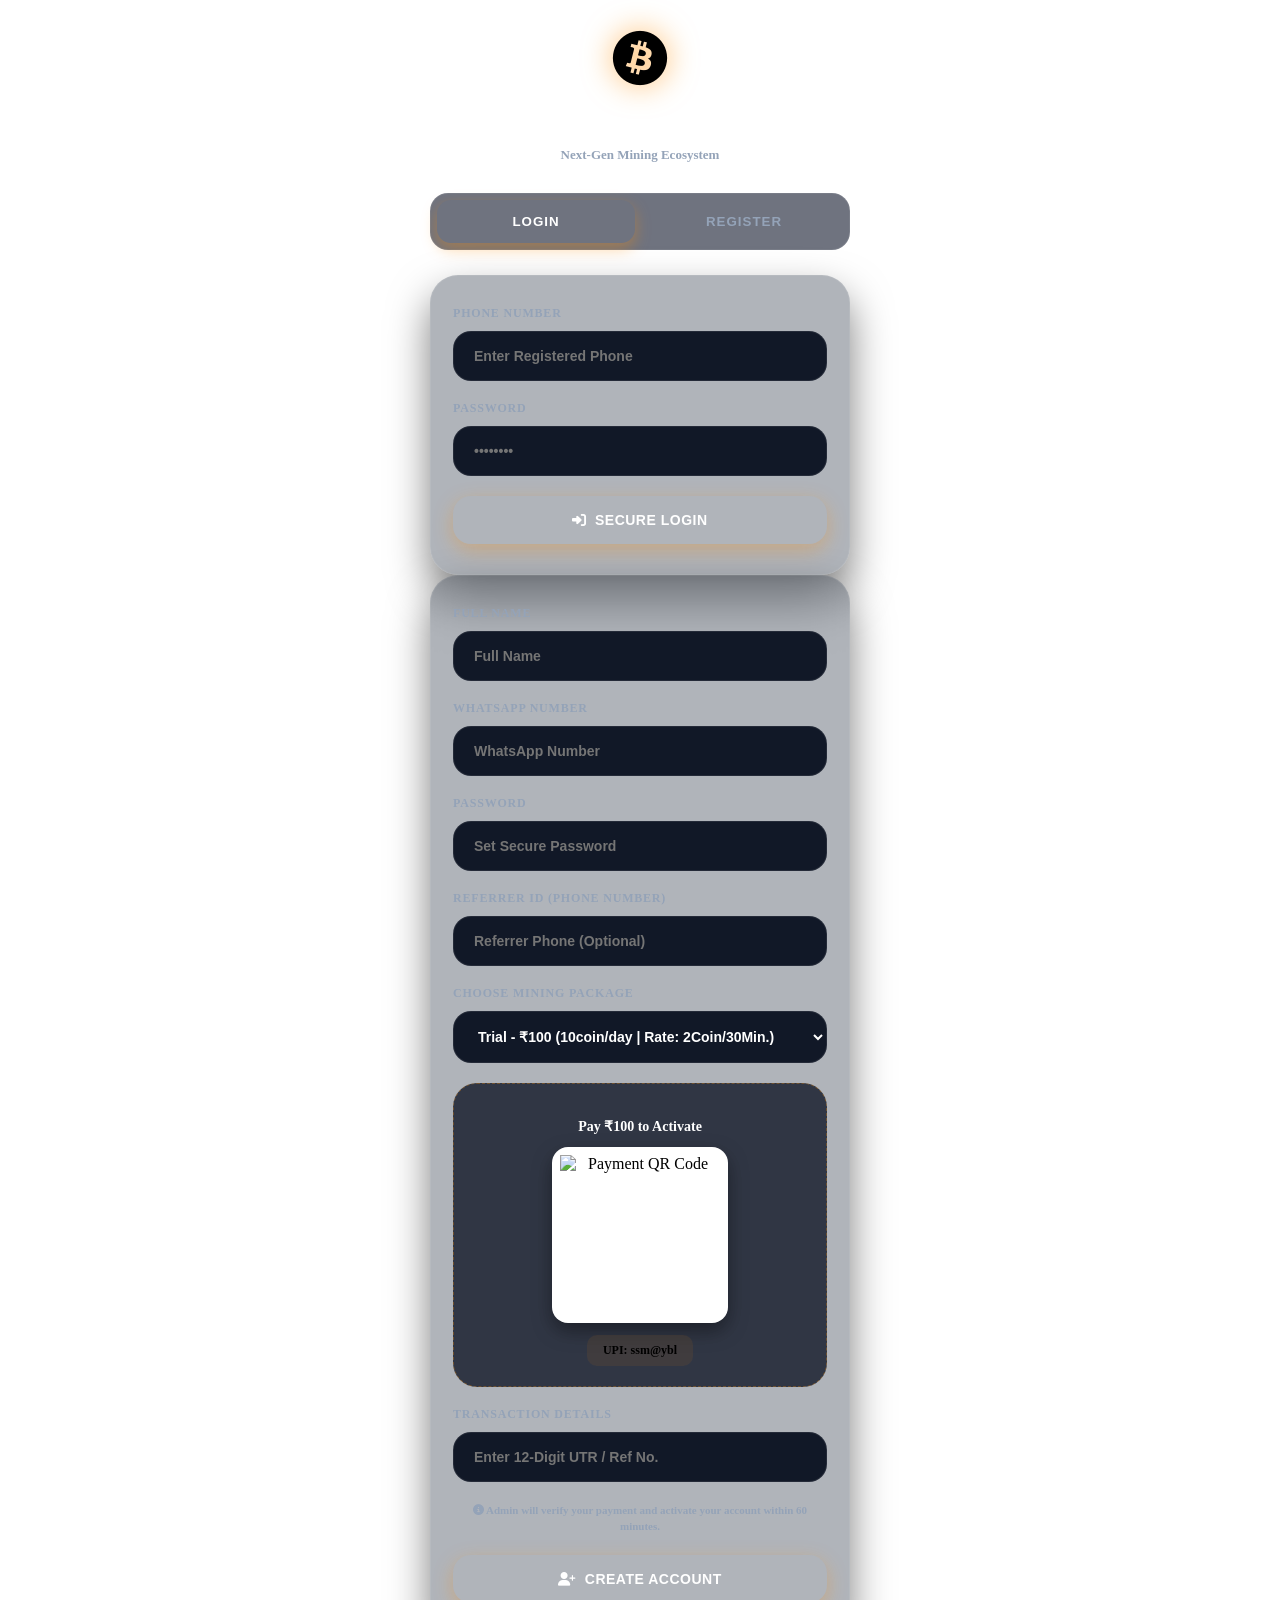
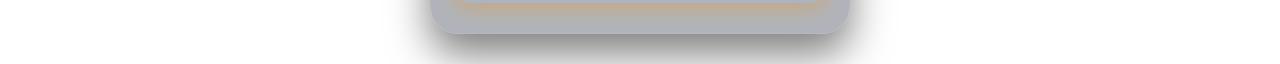
==== admin.html @ 80360ba4 "Add admin control panel HTML structure" ====
<!DOCTYPE html>
<html lang="en">
<head>
    <meta charset="UTF-8">
    <meta name="viewport" content="width=device-width, initial-scale=1.0">
    <title>Smartway Admin - Advanced Control Panel 2026</title>
    <link rel="stylesheet" href="https://cdnjs.cloudflare.com/ajax/libs/font-awesome/6.4.0/css/all.min.css">
    <link rel="stylesheet" href="style.css">
    <style>
        body { background: #f1f5f9; color: #1e293b; padding: 20px; font-family: 'Segoe UI', sans-serif; margin: 0; }
        .admin-container { max-width: 900px; margin: 0 auto; background: white; border-radius: 30px; padding: 25px; box-shadow: 0 10px 30px rgba(0,0,0,0.05); }
        
        .admin-header { display: flex; justify-content: space-between; align-items: center; border-bottom: 2px solid #f1f5f9; padding-bottom: 20px; margin-bottom: 20px; }
        .admin-header h1 { margin: 0; font-size: 24px; font-weight: 800; color: #0f172a; }
        .admin-header h1 span { color: #ff8c00; }

        .admin-nav { display: flex; gap: 10px; margin-bottom: 25px; overflow-x: auto; padding-bottom: 5px; }
        .admin-tab { background: #e2e8f0; color: #475569; padding: 10px 18px; border-radius: 12px; font-weight: 700; font-size: 13px; cursor: pointer; transition: 0.2s; white-space: nowrap; }
        .admin-tab.active { background: #1e293b; color: white; }

        .tab-content { animation: fadeIn 0.3s ease; }
        .hidden { display: none !important; }

        .data-table { width: 100%; border-collapse: collapse; margin-top: 10px; text-align: left; }
        .data-table th { background: #f8fafc; color: #64748b; font-weight: 700; padding: 14px; font-size: 13px; border-bottom: 2px solid #edf2f7; }
        .data-table td { padding: 14px; border-bottom: 1px solid #edf2f7; font-size: 14px; color: #334155; }
        
        .btn-s { padding: 6px 12px; border-radius: 8px; border: none; font-weight: 700; font-size: 11px; cursor: pointer; transition: 0.2s; text-transform: uppercase; margin-right: 5px; }
        .btn-app { background: #22c55e; color: white; }
        .btn-rej { background: #ef4444; color: white; }
        .btn-s:active { transform: scale(0.95); }

        .settings-card { background: #f8fafc; border-radius: 20px; padding: 20px; max-width: 500px; border: 1px solid #e2e8f0; }
        .settings-card label { display: block; font-weight: 700; font-size: 13px; color: #475569; margin-bottom: 6px; }
        .settings-card input { color: black !important; background: white !important; border: 1.5px solid #cbd5e1 !important; margin-bottom: 15px !important; width: 100%; box-sizing: border-box; padding: 10px 14px; border-radius: 10px; }
        .btn-save { background: #ff8c00; color: white; border: none; padding: 12px; border-radius: 12px; font-weight: 800; cursor: pointer; width: 100%; }

        @keyframes fadeIn { from { opacity: 0; transform: translateY(5px); } to { opacity: 1; transform: translateY(0); } }
    </style>
</head>
<body>

    <div class="admin-container">
        <div class="admin-header">
            <h1>Smartway <span>Admin Panel</span></h1>
            <span style="background: rgba(255,140,0,0.1); color: #ff8c00; padding: 6px 12px; border-radius: 10px; font-size: 11px; font-weight: 800;">SECURE NODE</span>
        </div>

        <div class="admin-nav">
            <div class="admin-tab active" onclick="showTab('approvals', this)">USER APPROVALS</div>
            <div class="admin-tab" onclick="showTab('upgrades', this)">UPGRADE REQUESTS</div>
            <div class="admin-tab" onclick="showTab('withdrawals', this)">WITHDRAWALS</div>
            <div class="admin-tab" onclick="showTab('settings', this)">APP SETTINGS</div>
            <div class="admin-tab" onclick="location.href='dashboard.html'" style="background: #ef4444; color: white;">BACK TO APP</div>
        </div>

        <div id="tab-approvals" class="tab-content">
            <h2 style="margin-bottom: 15px; font-size: 18px; font-weight: 800;">Pending User Registrations</h2>
            <div style="overflow-x: auto;">
                <table class="data-table">
                    <thead>
                        <tr>
                            <th>User Details</th>
                            <th>Package Info</th>
                            <th>UTR / Transaction ID</th>
                            <th>Action</th>
                        </tr>
                    </thead>
                    <tbody id="admin-approvals-list">
                        <tr><td colspan="4" style="text-align:center; color:#64748b;"><i class="fas fa-spinner fa-spin"></i> Fetching registration records...</td></tr>
                    </tbody>
                </table>
            </div>
        </div>

        <div id="tab-upgrades" class="tab-content hidden">
            <h2 style="margin-bottom: 15px; font-size: 18px; font-weight: 800;">Plan Upgrade Requests (3X Unfreezer)</h2>
            <div style="overflow-x: auto;">
                <table class="data-table">
                    <thead>
                        <tr>
                            <th>User Details</th>
                            <th>Old ➔ New Plan</th>
                            <th>UTR Number</th>
                            <th>Action</th>
                        </tr>
                    </thead>
                    <tbody id="upgrade-request-list">
                        <tr><td colspan="4" style="text-align:center; color:#64748b;"><i class="fas fa-spinner fa-spin"></i> Fetching upgrade files...</td></tr>
                    </tbody>
                </table>
            </div>
        </div>

        <div id="tab-withdrawals" class="tab-content hidden">
            <h2 style="margin-bottom: 15px; font-size: 18px; font-weight: 800;">Pending Withdrawals</h2>
            <div style="overflow-x: auto;">
                <table class="data-table">
                    <thead>
                        <tr>
                            <th>User Details</th>
                            <th>Amount Request</th>
                            <th>Bank Account Details</th>
                            <th>Action</th>
                        </tr>
                    </thead>
                    <tbody id="admin-withdrawals-list">
                        <tr><td colspan="4" style="text-align:center; color:#64748b;"><i class="fas fa-spinner fa-spin"></i> Fetching payment sheets...</td></tr>
                    </tbody>
                </table>
            </div>
        </div>

        <div id="tab-settings" class="tab-content hidden">
            <h2 style="margin-bottom: 15px; font-size: 18px; font-weight: 800;">System Core Configuration</h2>
            <div class="settings-card">
                <div>
                    <label>GLOBAL COIN RATE (INR VALUE PER SMC)</label>
                    <input type="number" step="0.01" id="new-coin-rate" placeholder="e.g. 1.50">
                    <button class="btn-save" onclick="window.updateGlobalRate()" style="margin-bottom: 20px;">UPDATE RATE & UPDATE CHART</button>
                </div>
                
                <hr style="border: 0; border-top: 1px solid #e2e8f0; margin-bottom: 15px;">
                
                <div>
                    <label>ADMIN RECEIVER UPI ID</label>
                    <input type="text" id="admin-upi-id" placeholder="e.g. smartway@ybl">
                    
                    <label>MINIMUM WITHDRAWAL REQUIREMENT (₹)</label>
                    <input type="number" id="min-withdrawal-amt" placeholder="e.g. 100">

                    <label>MAXIMUM WITHDRAWAL LIMIT PER TRANSACTIONS (₹)</label>
                    <input type="number" id="max-withdrawal-amt" placeholder="e.g. 10000">
                    
                    <button class="btn-save" style="background:#1e293b;" onclick="window.saveAdminSettings()">SAVE SYSTEM SETTINGS</button>
                </div>
            </div>
        </div>
    </div>

    <script src="https://cdn.jsdelivr.net/npm/@supabase/supabase-js@2.43.0"></script>
    <script src="app.js"></script>
    <script>
        window.loadAdminApprovals = async () => {
            const list = document.getElementById('admin-approvals-list');
            if(!list || !window.sb) return;
            
            const { data, error } = await sb.from('users').select('*').eq('is_approved', false).order('id', { ascending: false });
            if(error) return console.error(error);

            if(data && data.length > 0) {
                list.innerHTML = data.map(u => `
                    <tr>
                        <td><b>${u.full_name || 'N/A'}</b><br><small>${u.phone_number || 'N/A'}</small></td>
                        <td><span style="background:#e2e8f0; padding:3px 8px; border-radius:6px; font-size:11px; font-weight:700;">₹${u.package_id}</span></td>
                        <td style="color:#ff8c00; font-weight:700; font-family:monospace;">${u.utr_number || 'N/A'}</td>
                        <td>
                            <button class="btn-s btn-app" onclick="window.approveUser('${u.id}')">APPROVE</button>
                            <button class="btn-s btn-rej" onclick="window.rejectUser('${u.id}')">REJECT</button>
                        </td>
                    </tr>
                `).join('');
            } else {
                list.innerHTML = '<tr><td colspan="4" style="text-align:center; color:#64748b;">No pending registrations found.</td></tr>';
            }
        };

        window.approveUser = async (id) => {
            if(!confirm("Bhai, kya aap is user ko approve karna chahte hain?")) return;
            const { error } = await sb.from('users').update({ is_approved: true }).eq('id', id);
            if(!error) { alert("User Profile Activated Successfully!"); window.loadAdminApprovals(); }
            else alert(error.message);
        };

        window.rejectUser = async (id) => {
            if(!confirm("Kya aap is registration form ko reject/delete karna chahte hain?")) return;
            const { error } = await sb.from('users').delete().eq('id', id);
            if(!error) { alert("Registration Form Discarded!"); window.loadAdminApprovals(); }
            else alert(error.message);
        };

        window.loadAdminWithdrawals = async () => {
            const list = document.getElementById('admin-withdrawals-list');
            if(!list) return;

            const { data, error } = await sb.from('withdrawals').select('*, users(full_name, phone_number)').eq('status', 'pending');
            if(error) return console.error(error);

            if(data && data.length > 0) {
                list.innerHTML = data.map(w => {
                    // FIXED: Robust structural check and deep stringified data parsing to bypass N/A issue
                    let bank = {};
                    if (w.bank_details) {
                        try {
                            bank = typeof w.bank_details === 'string' ? JSON.parse(w.bank_details) : w.bank_details;
                        } catch(e) {
                            console.error("Error parsing withdrawal data packet:", e);
                            bank = {};
                        }
                    }
                    
                    const holderName = bank.holder || 'N/A';
                    const accNumber = bank.acc || bank.account || 'N/A';
                    const ifscCode = bank.ifsc || 'N/A';

                    return `
                        <tr>
                            <td><b>${w.users?.full_name || 'N/A'}</b><br><small>${w.users?.phone_number || 'N/A'}</small></td>
                            <td><b style="color:#ef4444;">₹${parseFloat(w.amount).toFixed(2)}</b></td>
                            <td style="font-size:12px; line-height:1.4;">
                                Name: <b>${holderName}</b><br>
                                Acc: <b>${accNumber}</b><br>
                                IFSC: <b>${ifscCode}</b>
                            </td>
                            <td>
                                <button class="btn-s btn-app" onclick="window.resolveWithdrawal('${w.id}', 'approved')">PAY SUCCESS</button>
                                <button class="btn-s btn-rej" onclick="window.resolveWithdrawal('${w.id}', 'rejected', '${w.user_id}', ${w.amount})">REJECT</button>
                            </td>
                        </tr>
                    `;
                }).join('');
            } else {
                list.innerHTML = '<tr><td colspan="4" style="text-align:center; color:#64748b;">No pending payout files.</td></tr>';
            }
        };

        window.resolveWithdrawal = async (id, finalStatus, userId = null, refundAmt = 0) => {
            if(!confirm(`Mark this transaction status as ${finalStatus}?`)) return;
            
            const { error } = await sb.from('withdrawals').update({ status: finalStatus }).eq('id', id);
            
            if(finalStatus === 'rejected' && userId) {
                const { data: usr } = await sb.from('users').select('wallet_balance').eq('id', userId).single();
                await sb.from('users').update({ wallet_balance: parseFloat(usr.wallet_balance) + parseFloat(refundAmt) }).eq('id', userId);
            }

            if(!error) { alert("Payout Status Updated!"); window.loadAdminWithdrawals(); }
            else alert(error.message);
        };

        window.loadAdminSettings = async () => {
            const { data } = await sb.from('app_settings').select('*').single();
            if(data) {
                if(document.getElementById('new-coin-rate')) document.getElementById('new-coin-rate').value = data.coin_rate || 1.0;
                if(document.getElementById('admin-upi-id')) document.getElementById('admin-upi-id').value = data.admin_upi || '';
                if(document.getElementById('min-withdrawal-amt')) document.getElementById('min-withdrawal-amt').value = data.min_withdrawal || 100;
                if(document.getElementById('max-withdrawal-amt')) document.getElementById('max-withdrawal-amt').value = data.max_withdrawal || 10000;
            }
        };

        window.saveAdminSettings = async () => {
            const upi = document.getElementById('admin-upi-id').value;
            const minW = parseInt(document.getElementById('min-withdrawal-amt').value);
            const maxW = parseInt(document.getElementById('max-withdrawal-amt').value);
            
            const { data: settings } = await sb.from('app_settings').select('id').single();
            
            const { error } = await sb.from('app_settings').update({
                admin_upi: upi,
                min_withdrawal: minW,
                max_withdrawal: maxW
            }).eq('id', settings.id);

            if(!error) alert("System Parameter Settings Updated!");
            else alert("Error updating settings: " + error.message);
        };

        window.addEventListener('DOMContentLoaded', () => {
            if(localStorage.getItem('is_admin') !== 'true') {
                alert("Unauthorized Entry! Redirecting...");
                window.location.href = 'dashboard.html';
                return;
            }
            window.loadAdminApprovals();
        });
    </script>
</body>
</html>
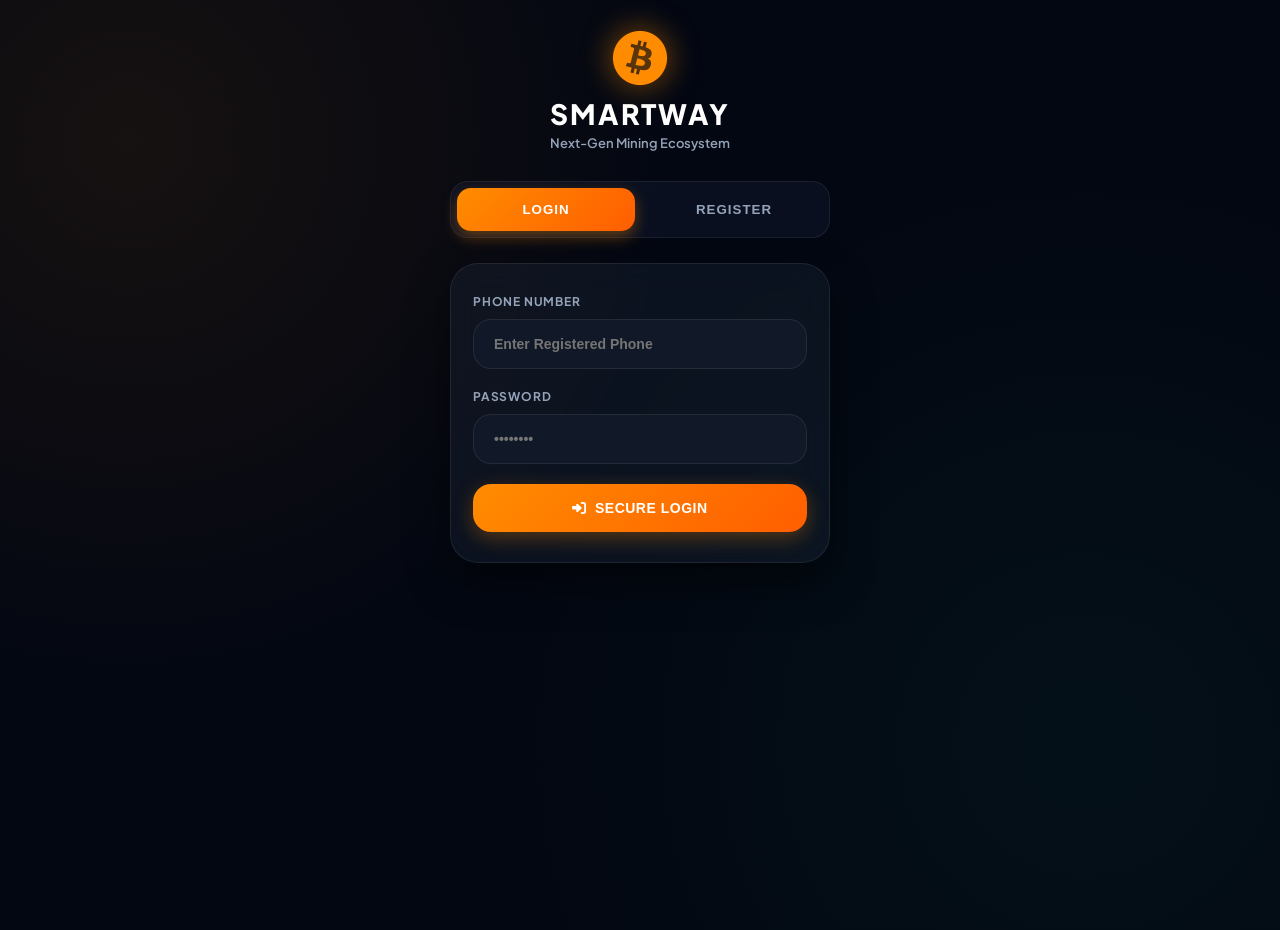
==== commit cefc9ada: "Fix closing tag for HTML document" ====
--- a/admin.html
+++ b/admin.html
@@ -276,4 +276,3 @@
     </script>
 </body>
 </html>
-
--- a/style.css
+++ b/style.css
@@ -0,0 +1,579 @@
+/* ==========================================================================
+   SMARTWAY - CYBERPUNK GLASSMORPHIC PREMIUM DESIGN SYSTEM (2026 UPDATE)
+   ========================================================================== */
+@import url('https://fonts.googleapis.com/css2?family=Plus+Jakarta+Sans:wght@500;600;700;800&display=swap');
+
+:root {
+    --primary: #ff8c00;
+    --primary-glow: rgba(255, 140, 0, 0.25);
+    --primary-dark: #ff5e00;
+    --bg-base: #030712;
+    --glass-bg: rgba(30, 41, 59, 0.45);
+    --glass-border: rgba(255, 255, 255, 0.07);
+    --text-main: #f8fafc;
+    --text-dim: #94a3b8;
+    --success: #10b981;
+    --success-glow: rgba(16, 185, 129, 0.2);
+    --danger: #ef4444;
+    --danger-gradient: linear-gradient(135deg, #ef4444 0%, #991b1b 100%);
+}
+
+* {
+    margin: 0;
+    padding: 0;
+    box-sizing: border-box;
+    -webkit-tap-highlight-color: transparent;
+}
+
+body {
+    font-family: 'Plus Jakarta Sans', sans-serif;
+    background-color: var(--bg-base);
+    background-image: 
+        radial-gradient(circle at 10% 15%, rgba(255, 140, 0, 0.08) 0%, transparent 40%),
+        radial-gradient(circle at 85% 80%, rgba(16, 185, 129, 0.05) 0%, transparent 45%);
+    color: var(--text-main);
+    min-height: 100vh;
+    padding-bottom: 110px;
+    overflow-x: hidden;
+}
+
+.container {
+    padding: 20px;
+    max-width: 480px;
+    margin: 0 auto;
+}
+
+/* Premium Glassmorphic Core Framework Panel */
+.glass-panel {
+    background: var(--glass-bg);
+    border: 1px solid var(--glass-border);
+    border-radius: 28px;
+    backdrop-filter: blur(14px);
+    -webkit-backdrop-filter: blur(14px);
+    box-shadow: 0 20px 40px rgba(0, 0, 0, 0.4);
+}
+
+/* Operational Admin Header Indicator link */
+#admin-panel-link {
+    display: none;
+    background: var(--danger);
+    color: white;
+    text-align: center;
+    padding: 12px;
+    border-radius: 16px;
+    text-decoration: none;
+    font-weight: 800;
+    font-size: 12px;
+    letter-spacing: 1px;
+    box-shadow: 0 8px 20px rgba(239, 68, 68, 0.3);
+    margin-bottom: 20px;
+    transition: 0.3s;
+}
+#admin-panel-link:active { transform: scale(0.97); }
+
+/* Grace Overcap Degradation Alert Warn Elements */
+.degraded-alert-box {
+    display: none;
+    background: var(--danger-gradient);
+    border: 1px solid rgba(239, 68, 68, 0.2);
+    color: white;
+    padding: 16px;
+    border-radius: 24px;
+    margin-bottom: 22px;
+    box-shadow: 0 12px 25px rgba(239, 68, 68, 0.25);
+}
+.alert-icon-wrapper {
+    float: left;
+    width: 25px;
+    font-size: 18px;
+    margin-top: 2px;
+}
+.alert-text-node {
+    margin-left: 30px;
+    font-size: 12px;
+    font-weight: 600;
+    line-height: 1.45;
+}
+
+/* Top Twin Dashboard Parameter Rows */
+.top-stats {
+    display: grid;
+    grid-template-columns: 1fr 1fr;
+    gap: 14px;
+    margin-bottom: 22px;
+}
+.stat-card {
+    padding: 18px 14px;
+    text-align: center;
+    position: relative;
+    transition: 0.3s ease;
+}
+.icon-circle {
+    width: 42px;
+    height: 42px;
+    background: rgba(255, 140, 0, 0.12);
+    border-radius: 50%;
+    display: flex;
+    align-items: center;
+    justify-content: center;
+    margin: 0 auto 10px auto;
+    color: var(--primary);
+    font-size: 16px;
+}
+.icon-circle.tier-color {
+    background: rgba(16, 185, 129, 0.12);
+    color: var(--success);
+}
+.stat-card h2 {
+    font-size: 18px;
+    font-weight: 800;
+    color: var(--text-main);
+    margin-bottom: 4px;
+}
+.stat-card p {
+    font-size: 10px;
+    font-weight: 700;
+    color: var(--text-dim);
+    text-transform: uppercase;
+    letter-spacing: 0.5px;
+}
+.relative-node { position: relative; }
+
+/* Fixed Premium Corner Badges */
+.upgrade-badge {
+    position: absolute;
+    top: 10px;
+    right: 10px;
+    background: linear-gradient(135deg, var(--primary) 0%, var(--primary-dark) 100%);
+    color: white;
+    font-size: 8px;
+    font-weight: 800;
+    padding: 4px 8px;
+    border-radius: 10px;
+    letter-spacing: 0.5px;
+    cursor: pointer;
+    box-shadow: 0 4px 10px rgba(255, 140, 0, 0.25);
+}
+
+/* Central Massive Engine Block Mining Card Setup */
+.mining-container {
+    padding: 25px 20px;
+    text-align: center;
+    margin-bottom: 22px;
+}
+.section-title {
+    font-size: 15px;
+    font-weight: 700;
+    color: var(--text-dim);
+    text-transform: uppercase;
+    letter-spacing: 1px;
+    margin-bottom: 15px;
+}
+.coin-balance-big {
+    display: flex;
+    align-items: center;
+    justify-content: center;
+    gap: 8px;
+    margin-bottom: 12px;
+}
+.neon-coin-glow {
+    filter: drop-shadow(0 0 8px rgba(245, 158, 11, 0.5));
+}
+.coin-balance-big span {
+    font-size: 34px;
+    font-weight: 800;
+    color: #f59e0b;
+    letter-spacing: -0.5px;
+}
+.coin-suffix {
+    font-size: 12px;
+    font-weight: 700;
+    color: var(--text-dim);
+    margin-left: 2px;
+    margin-top: 14px;
+}
+
+/* Active Session Dynamic Timers Layout */
+.timer-badge-glow {
+    display: none;
+    background: rgba(239, 68, 68, 0.08);
+    border: 1px solid rgba(239, 68, 68, 0.18);
+    color: #ff5e00;
+    padding: 6px 14px;
+    border-radius: 12px;
+    font-size: 12px;
+    font-weight: 800;
+    width: max-content;
+    margin: 0 auto 20px auto;
+    align-items: center;
+    gap: 6px;
+}
+.pulse-dot {
+    width: 6px;
+    height: 6px;
+    background: #ff5e00;
+    border-radius: 50%;
+    display: inline-block;
+    box-shadow: 0 0 8px #ff5e00;
+    animation: timerPulse 1.2s infinite;
+}
+
+/* Mining Center Core Pulse Buttons Framework Layout */
+.mining-trigger-outer {
+    padding: 15px 0;
+    margin-bottom: 10px;
+}
+.outer-circle {
+    width: 170px;
+    height: 170px;
+    background: radial-gradient(circle, rgba(255,140,0,0.18) 0%, rgba(255,140,0,0.03) 70%);
+    border: 2px dashed rgba(255, 140, 0, 0.25);
+    border-radius: 50%;
+    margin: 0 auto;
+    display: flex;
+    align-items: center;
+    justify-content: center;
+    box-shadow: 0 0 30px rgba(255, 140, 0, 0.05);
+    transition: 0.4s ease;
+}
+.inner-circle {
+    width: 115px;
+    height: 115px;
+    background: linear-gradient(135deg, var(--primary) 0%, var(--primary-dark) 100%);
+    border-radius: 50%;
+    display: flex;
+    align-items: center;
+    justify-content: center;
+    cursor: pointer;
+    box-shadow: 0 10px 25px rgba(255, 140, 0, 0.35);
+    transition: 0.2s ease;
+}
+.inner-circle i {
+    font-size: 48px;
+    color: white;
+    filter: drop-shadow(0 2px 5px rgba(0,0,0,0.2));
+}
+.inner-circle:active { transform: scale(0.94); }
+
+/* Static Info Status Indicators Box */
+.mining-info-bar {
+    background: rgba(15, 23, 42, 0.4);
+    border: 1px solid rgba(255,255,255,0.03);
+    border-radius: 20px;
+    padding: 14px;
+    margin-top: 15px;
+    display: flex;
+    justify-content: space-between;
+    align-items: center;
+}
+.info-row-cap {
+    font-size: 12px;
+    font-weight: 700;
+    color: var(--text-dim);
+}
+.info-row-cap strong { font-size: 14px; }
+.divider { color: rgba(255,255,255,0.1); margin: 0 2px; }
+.info-row-rate {
+    font-size: 11px;
+    font-weight: 700;
+    color: var(--text-dim);
+    background: rgba(255,255,255,0.04);
+    padding: 4px 10px;
+    border-radius: 8px;
+}
+
+/* Crypto Exchange Dynamic Graphs Structure Setup Layout */
+.rate-card {
+    padding: 22px 20px;
+    margin-bottom: 22px;
+}
+.rate-row {
+    display: flex;
+    justify-content: space-between;
+    align-items: flex-start;
+    margin-bottom: 12px;
+}
+.chart-tagline {
+    font-size: 10px;
+    color: var(--text-dim);
+    font-weight: 800;
+    letter-spacing: 0.5px;
+}
+.rate-value {
+    font-size: 26px;
+    font-weight: 800;
+    color: var(--primary);
+    margin-top: 2px;
+    letter-spacing: -0.5px;
+}
+.timeframe-selector-wrap {
+    display: flex;
+    gap: 4px;
+    background: rgba(15, 23, 42, 0.5);
+    padding: 4px;
+    border-radius: 12px;
+    border: 1px solid rgba(255,255,255,0.02);
+}
+.tf-btn {
+    font-size: 11px;
+    font-weight: 800;
+    color: var(--text-dim);
+    padding: 6px 12px;
+    cursor: pointer;
+    border-radius: 9px;
+    transition: all 0.2s ease;
+}
+.tf-btn.active {
+    background: var(--primary) !important;
+    color: white !important;
+    box-shadow: 0 4px 12px rgba(255, 140, 0, 0.3);
+}
+.chart-wrapper {
+    height: 125px;
+    margin-top: 10px;
+    position: relative;
+}
+
+/* Primary Execution Actions Buttons Controls Structure Rows */
+.action-grid {
+    display: grid;
+    grid-template-columns: 1fr 1fr;
+    gap: 12px;
+}
+.btn-action {
+    padding: 16px;
+    border-radius: 20px;
+    border: none;
+    font-weight: 800;
+    font-size: 14px;
+    color: white;
+    cursor: pointer;
+    display: flex;
+    align-items: center;
+    justify-content: center;
+    gap: 8px;
+    transition: 0.2s ease;
+    width: 100%;
+}
+.btn-convert {
+    background: rgba(30, 41, 59, 0.8);
+    border: 1px solid rgba(255,255,255,0.05);
+    box-shadow: 0 10px 20px rgba(0,0,0,0.15);
+}
+.btn-withdraw {
+    background: linear-gradient(135deg, #22c55e 0%, #15803d 100%);
+    box-shadow: 0 10px 20px rgba(34, 197, 94, 0.2);
+}
+.btn-action:active { transform: scale(0.96); }
+
+/* Overlays Popups System Core Base Layout Style Elements */
+.modal-overlay {
+    position: fixed;
+    top: 0;
+    left: 0;
+    width: 100%;
+    height: 100%;
+    background: rgba(2, 6, 23, 0.85);
+    backdrop-filter: blur(8px);
+    -webkit-backdrop-filter: blur(8px);
+    display: none;
+    align-items: center;
+    justify-content: center;
+    z-index: 10000;
+    padding: 20px;
+}
+.modal-content {
+    width: 100%;
+    max-width: 400px;
+    padding: 26px;
+    border-radius: 32px;
+    animation: modalEntrance 0.3s cubic-bezier(0.34, 1.56, 0.64, 1);
+}
+.modal-content h3 {
+    font-size: 18px;
+    color: var(--text-main);
+    text-align: center;
+    font-weight: 800;
+    margin-bottom: 16px;
+}
+.modal-subtext {
+    font-size: 12px;
+    text-align: center;
+    color: var(--text-dim);
+    margin-top: -10px;
+    margin-bottom: 16px;
+}
+
+/* Polished Dark Themed Styled Custom Input Nodes */
+.input-wrapper-theme {
+    position: relative;
+    margin-bottom: 16px;
+}
+.input-icon {
+    position: absolute;
+    left: 16px;
+    top: 50%;
+    transform: translateY(-50%);
+    color: var(--text-dim);
+    font-size: 14px;
+}
+.input-wrapper-theme input {
+    width: 100%;
+    padding: 14px 16px 14px 44px;
+    background: rgba(15, 23, 42, 0.6) !important;
+    border: 1.5px solid rgba(255,255,255,0.06);
+    border-radius: 16px;
+    color: white !important;
+    font-family: inherit;
+    font-size: 14px;
+    font-weight: 600;
+    outline: none;
+    transition: 0.25s ease;
+}
+.input-wrapper-theme input:focus {
+    border-color: var(--primary);
+    box-shadow: 0 0 12px var(--primary-glow);
+}
+
+/* Custom Styled Select Fields Framework System */
+.input-label-tag {
+    font-size: 11px;
+    font-weight: 800;
+    color: var(--text-dim);
+    letter-spacing: 0.5px;
+    display: block;
+    margin-bottom: 6px;
+    margin-left: 2px;
+}
+.select-wrapper-theme {
+    margin-bottom: 16px;
+}
+.select-wrapper-theme select {
+    width: 100%;
+    padding: 14px 16px;
+    background: rgba(15, 23, 42, 0.6) !important;
+    border: 1.5px solid rgba(255,255,255,0.06);
+    border-radius: 16px;
+    color: white !important;
+    font-family: inherit;
+    font-size: 13px;
+    font-weight: 700;
+    outline: none;
+}
+
+/* Modal Helper Sizing Utilities Classes */
+.scrollable-modal {
+    max-height: 85vh;
+    overflow-y: auto;
+}
+.modal-btns {
+    display: flex;
+    gap: 10px;
+    margin-top: 8px;
+}
+.flex-1 { flex: 1; }
+.flex-2 { flex: 2; }
+
+/* In-App Verification Packages Recharge QRs Component */
+.qr-payment-box {
+    background: rgba(15, 23, 42, 0.5);
+    border: 1px dashed rgba(255, 140, 0, 0.25);
+    border-radius: 24px;
+    padding: 16px;
+    margin: 16px 0;
+    text-align: center;
+}
+.qr-header-instruction {
+    font-size: 13px;
+    font-weight: 800;
+    color: var(--text-main);
+    margin-bottom: 12px;
+}
+.qr-image-wrapper {
+    background: white;
+    width: 140px;
+    height: 140px;
+    border-radius: 16px;
+    padding: 8px;
+    margin: 0 auto 10px auto;
+    box-shadow: 0 8px 20px rgba(0,0,0,0.2);
+    display: flex;
+    align-items: center;
+    justify-content: center;
+}
+.qr-image-wrapper img {
+    width: 100%;
+    height: 100%;
+    object-fit: contain;
+}
+.live-upi-string {
+    font-size: 11px;
+    font-weight: 800;
+    color: var(--primary);
+    word-break: break-all;
+    background: rgba(255, 140, 0, 0.05);
+    padding: 4px 10px;
+    border-radius: 8px;
+    display: inline-block;
+}
+
+/* Standardized Fixed Bottom Nav Tab Layout Menu */
+.bottom-nav {
+    position: fixed;
+    bottom: 20px;
+    left: 50%;
+    transform: translateX(-50%);
+    width: 90%;
+    max-width: 430px;
+    background: rgba(15, 23, 42, 0.75);
+    border: 1px solid var(--glass-border);
+    border-radius: 26px;
+    display: flex;
+    justify-content: space-around;
+    padding: 12px;
+    backdrop-filter: blur(16px);
+    -webkit-backdrop-filter: blur(16px);
+    box-shadow: 0 15px 35px rgba(0, 0, 0, 0.5);
+    z-index: 9999;
+}
+.nav-item {
+    color: #64748b;
+    font-size: 20px;
+    cursor: pointer;
+    transition: 0.25s cubic-bezier(0.4, 0, 0.2, 1);
+    padding: 10px 18px;
+    border-radius: 16px;
+}
+.nav-item.active {
+    color: white;
+    background: linear-gradient(135deg, var(--primary) 0%, var(--primary-dark) 100%);
+    box-shadow: 0 6px 15px rgba(255, 140, 0, 0.35);
+    transform: translateY(-2px);
+}
+
+/* System Global Keyframes Keyframe Animations Blocks Modules */
+@keyframes modalEntrance {
+    from { opacity: 0; transform: scale(0.9) translateY(20px); }
+    to { opacity: 1; transform: scale(1) translateY(0); }
+}
+@keyframes timerPulse {
+    0% { opacity: 0.4; }
+    50% { opacity: 1; }
+    100% { opacity: 0.4; }
+}
+.animate-spin-slow {
+    animation: slowSpinner 12s linear infinite;
+}
+@keyframes slowSpinner {
+    from { transform: rotate(0deg); }
+    to { transform: rotate(360deg); }
+}
+
+/* Hide Content utility class */
+.hidden { display: none !important; }
+
+/* Custom Scrollbar configuration layout for Premium Panels */
+::-webkit-scrollbar { width: 5px; }
+::-webkit-scrollbar-track { background: transparent; }
+::-webkit-scrollbar-thumb { background: rgba(255,255,255,0.05); border-radius: 10px; }
+  
